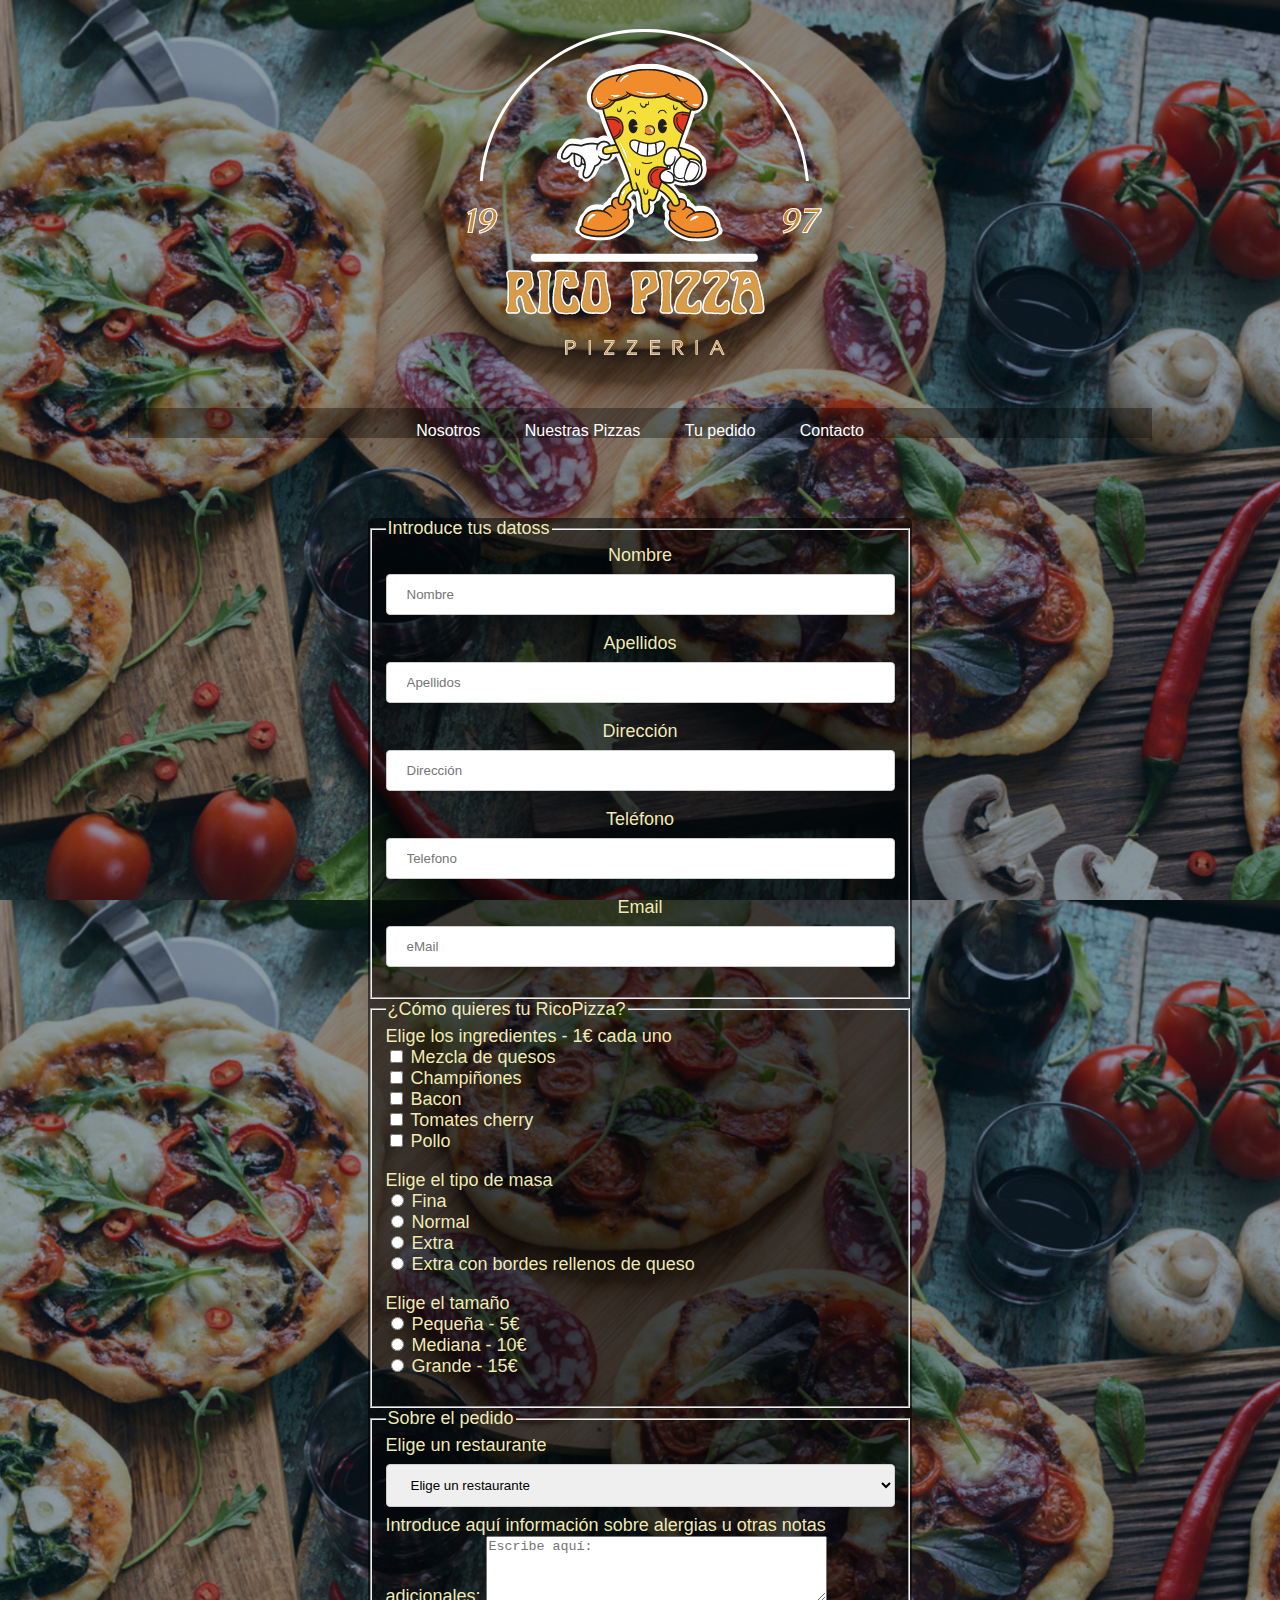
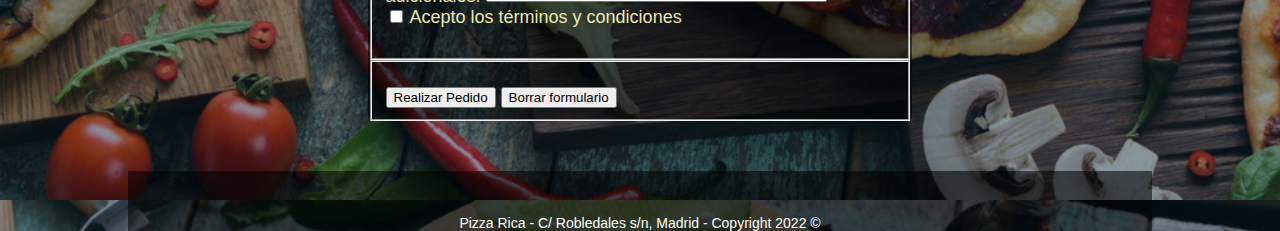
==== Requerimiento 2/index.html @ c253ba99 "cambios cs" ====
<!DOCTYPE html>
<html lang="en">

<head>
  <meta charset="UTF-8" />
  <meta name="viewport" content="width=device-width, initial-cale=1.0" />
  <meta http-equiv="X-UA-Compatible" content="IE=edge">
  <link rel="icon" type="image/png" sizes="32x32" href="images/favicon-32x32.png" />
  <title>Tu Pizza</title>
  <link rel="stylesheet" href="./css/style.css" />
  <!-- Enlazamos el archivo .js donde se encontrarán las funciones de validación de la actividad-->
  <script src="./js/validacion.js" defer></script></script>
</head>

<body>
  <!-- Creamos el contendor principal que contendrá todo nuestros elementos html-->
  <div class="container">
    <header>
      <img src="./images/logo.png" alt="logo" /> <!-- Cremos un header e incluimos el logo-->
    </header>
    <!-- Creamos un menu de navegación sin funcionalidad-->
    <nav> 
      <a href="#">Nosotros</a>
      <a href="#">Nuestras Pizzas</a>
      <a href="#">Tu pedido</a>
      <a href="#">Contacto</a>
    </nav>
    <!-- Creamos un main-->
    <main> 

      <!--Creamos el formulario y asignamos una ID para acceder más facilmente-->
      <form id="formulario" class="formulario" action="#" method="post"> 
       
        <!-- Creamos un primer bloque para los datos personales-->
        <fieldset id="contacto"> 
          <legend id="datos">Introduce tus datoss</legend> 

          <div class="datos_personales">
            <div class="fieldset-column">

              <!-- Creamos un input para el Nombre, le dadmeos un id  para acceder, y un placeholder-->
              <div class="inline-column">
                <label id="labelCon1" for="ConText1">Nombre </label>
                <input type="Text" id="ConText1" name="nombre" placeholder="Nombre" required>
                <p class="mensaje-error nombre-error"></p>
              </div>

              <div class="inline-column">
                <label id="labelCon2" for="ConText2">Apellidos </label>
                <input type="Text" id="ConText2" name="apellidos" placeholder="Apellidos" required>
                <p class="mensaje-error apellidos-error"></p>
              </div>

              <div class="inline-column">
                <label id="labelCon3" for="ConText3">Dirección </label>
                <input type="Text" id="ConText3" name="direccion" placeholder="Dirección" maxlength="100" required>
                <p class="mensaje-error direccion-error"></p>
              </div>

              <div class="inline-column">
                <label id="labelCon4" for="ConText4">Teléfono </label>
                <input type="tel" id="ConText4" name="telefono" placeholder="Telefono" required>
                <p class="mensaje-error"></p>
              </div>

              <div class="inline-column">
                <label id="labelCon5" for="ConText5"> Email </label>
                <input type="email" id="ConText5" name="email" placeholder="eMail" required>
                <p class="mensaje-error email-error"></p>
              </div>

            </div>
        </fieldset>

        <!-- Creamos un segundo bloque para contener las opciones donde estarán los Radio Buttons y el Checkbox-->
        <fieldset id="opciones-pizza">
          <legend>¿Cómo quieres tu RicoPizza?</legend>

          <!-- Creamos un div para contener el CheckBox de los ingredientes-->
          <div id="ingredientes" class="fieldset-row">
            <div class="fieldset-column"><label>Elige los ingredientes - 1€ cada uno</label>
              <div class="inline-column">
                <input type="checkbox" id="ing-queso" name="queso" value="true">
                <label for="ing-queso">Mezcla de quesos</label>
              </div>
              <div class="inline-column">
                <input type="checkbox" id="ing-champiniones" name="champiniones" value="true">
                <label for="ing-champiniones">Champiñones</label>
              </div>
              <div class="inline-column">
                <input type="checkbox" id="ing-bacon" name="bacon" value="true">
                <label for="ing-bacon">Bacon</label>
              </div>
              <div class="inline-column"><input type="checkbox" id="ing-cherry" name="cherry" value="true">
                <label for="ing-cherry">Tomates cherry</label>
              </div>
              <div class="inline-column"><input type="checkbox" id="ing-pollo" name="pollo" value="true">
                <label for="ing-pollo">Pollo</label>
              </div>
              <p class="mensaje-error"></p>
            </div>

          </div>

          <!-- Creamos un div para contener los Radio Buttons del tipo de masa y tamaño-->
          <div id="masa" class="fieldset-row">
            <div class="fieldset-column">
  
              <label>Elige el tipo de masa</label>
              <div class="inline-column">
                <input type="radio" name="masa" id="radiobutton1" value="fina" required>
                <label id="labelrb1" for="radiobutton1">Fina</label>
              </div>
              <div class="inline-column">
                <input type="radio" name="masa" id="radiobutton2" value="normal">
                <label id="labelrb2" for="radiobutton2">Normal</label>
              </div>
              <div class="inline-column">
                <input type="radio" name="masa" id="radiobutton3" value="extra">
                <label id="labelrb3" for="radiobutton3">Extra</label>
              </div>
              <div class="inline-column">
                <input type="radio" name="masa" id="radiobutton4" value="extraqueso">
                <label id="labelrb4" for="radiobutton4">Extra con bordes rellenos de queso</label>
              </div>
              <p class="mensaje-error error-masa"></p>
            </div>

           <!-- A cada botón, le asignamos el mismo "name" y en los valores colocamos el valor que pasaremos luego por la función-->
            <div class="fieldset-column">
              <label>Elige el tamaño</label>
              <div class="inline-column">
                <input type="radio" name="tamanio" id="radiobutton5" value="pequeña" required>
                <label id="labelrb5" for="radiobutton5">Pequeña - 5€</label>
              </div>
              <div class="inline-column">
                <input type="radio" name="tamanio" id="radiobutton6" value="mediana">
                <label id="labelrb6" for="radiobutton6">Mediana - 10€</label>
              </div>
              <div class="inline-column">
                <input type="radio" name="tamanio" id="radiobutton7" value="familiar">
                <label id="labelrb7" for="radiobutton7">Grande - 15€</label>
              </div>
              <p class="mensaje-error error-tamanio"></p>
            </div>
          </div>
        </fieldset>
  
        <fieldset id="pedido">
          <legend>Sobre el pedido</legend>
          <div class="fieldset-row">
            <div class="fieldset-column">
              <label for="restaurante">Elige un restaurante</label>
              <select name="restaurante" id="restaurante" required>
                <option value="">Elige un restaurante</option>
                <option value="res1">Alcorcón</option>
                <option value="res2">Legazpi</option>
                <option value="res3">Cantoblanco</option>
                <option value="res4">Moncloa</option>
              </select>
              <label for="textArea">Introduce aquí información sobre alergias u otras notas adicionales:</label>
              <textarea id="textArea" cols="40" rows="4" placeholder="Escribe aquí:"></textarea>
            </div>
          </div>
          <div class="fieldset-row">
            <div class="fieldset-column inline-column">
              <input type="checkbox" name="terminos" id="terminos" value="true" required>
              <label for="terminos">Acepto los términos y condiciones</label>
            </div>
            <div class="fieldset-column">
              <p class="mensaje-error terminos__error"></p>
            </div>
          </div>
        </fieldset>

        <fieldset id="acciones">
          <!-- Creamos el parrafo que mostrará el precio de la pizza según lo que seleccionemos -->
          <p id="info-precio" class="btn"></p>
          <!-- Creamos el boón submit con el que se iniciará el proceso de validación del script-->
          <button type="submit" name="submit" id="submit" class="cta">Realizar Pedido</button>
          <!--Creamos un botón para borrar los datos introducidos-->
          <button type="reset" name="reset" id="reset">Borrar formulario</button>
        </fieldset>
      
      </form>
    </main>

    <footer>
      <p class="footer_text">
        Pizza Rica -  C/ Robledales s/n, Madrid -
        Copyright 2022 ©
      </p>
    </footer>

  </div>
</body>

</html>
---- Requerimiento 2/css/style.css ----
html{
    height: 100%;
}
* {
    box-sizing: border-box;
}

body{
    font-family: "Gill Sans", "Gill Sans MT", Calibri, "Trebuchet MS", sans-serif;

    background-color:#2F3035;
    background-image: url("../images/background.png");
    background-size: cover;
    background-repeat: repeat;
    background-position: center;
}

.container{
    width: 1024px;
    margin-left:auto ;
    margin-right:auto ;
}
header{
    /*background-color: blue;*/
    height: 400px;
    /*width: 1024px;*/
    text-align: center; 
}
nav{
    background-color: rgba(0, 0, 0, 0.350);
    height: 30px;
    text-align: center;
    padding-top: 14px;   
}
main{
    text-align: center;
    padding-top:80px ;
    padding-left: 240px ;
    padding-right: 240px;
}
footer{
    background-color: rgba(0, 0, 0, 0.550);
    height: 50px;
    /*width: 1024px;*/
    margin-top: 50px;
    padding-top:30px ;
    padding-bottom: 30px;
    padding-left: 240px ;
    padding-right: 240px;
    text-align: center;
}
.footer_text{
    color: white;
    font-size: 14px;  
}
h1{
    font-size: 84px;
    color: white;
    font-family: Arial, Helvetica, sans-serif;   
}
p.nav{
    font-size: 18px;
    color: white;
    font-family: Arial, Helvetica, sans-serif;
}
a{
    color: white;
    /*text-decoration: none;*/
    font-family: Arial, Helvetica, sans-serif;
}
nav a{
    text-decoration: none;
    font-size: 16px;
    padding-left: 20px;
    padding-right: 20px;
}
form{
    font-size: 18px;
    color: rgba(255, 248, 190, 0.945);
    font-family: Arial, Helvetica, sans-serif;
    background-color:  rgba(0, 0, 0, 0.550);
    border-radius: 5px;
    border-color: rgba(255, 248, 190, 0.945);
    text-align: left;
}



ul{
    text-align: justify;
    
}

div.datos_personales{
    text-align: center;
    
}
   input[type=text],[type=email],[type=tel], select {
    width: 100%;
    padding: 12px 20px;
    margin: 8px 0;
    display:block;
    border: 1px solid #ccc;
    border-radius: 4px;
    box-sizing: border-box;
  }

 
  input[type=submit] {
    font-size:18px;
    font-family: Arial, Helvetica, sans-serif;
    border:0px;
    border-radius: 3px;
    width:100px;
    width: 100%;
    background-color: #2524249f;
    color: white;
    padding: 14px 20px;
    margin: 8px 0;
    border: none;
    border-radius: 4px;
    cursor: pointer;
  }
 
  input[type=submit] {
    font-size:18px;
    font-family: Arial, Helvetica, sans-serif;
    border:0px;
    border-radius: 3px;
    width:100px;
    width: 100%;
    background-color: #2524249f;
    color: white;
    padding: 14px 20px;
    margin: 8px 0;
    border: none;
    border-radius: 4px;
    cursor: pointer;
  }
  input[type=reset] {
    font-size:18px;
    font-family: Arial, Helvetica, sans-serif;
    border:0px;
    border-radius: 3px;
    width:100px; 
    width: 100%;
    background-color: #2524249f;
    color: white;
    padding: 14px 20px;
    margin: 8px 0;
    border: none;
    border-radius: 4px;
    cursor: pointer;
  }
  input[type=submit]:hover {
    background-color: #424242be;
  }
  input[type=reset]:hover {
    background-color: #424242be;
  }
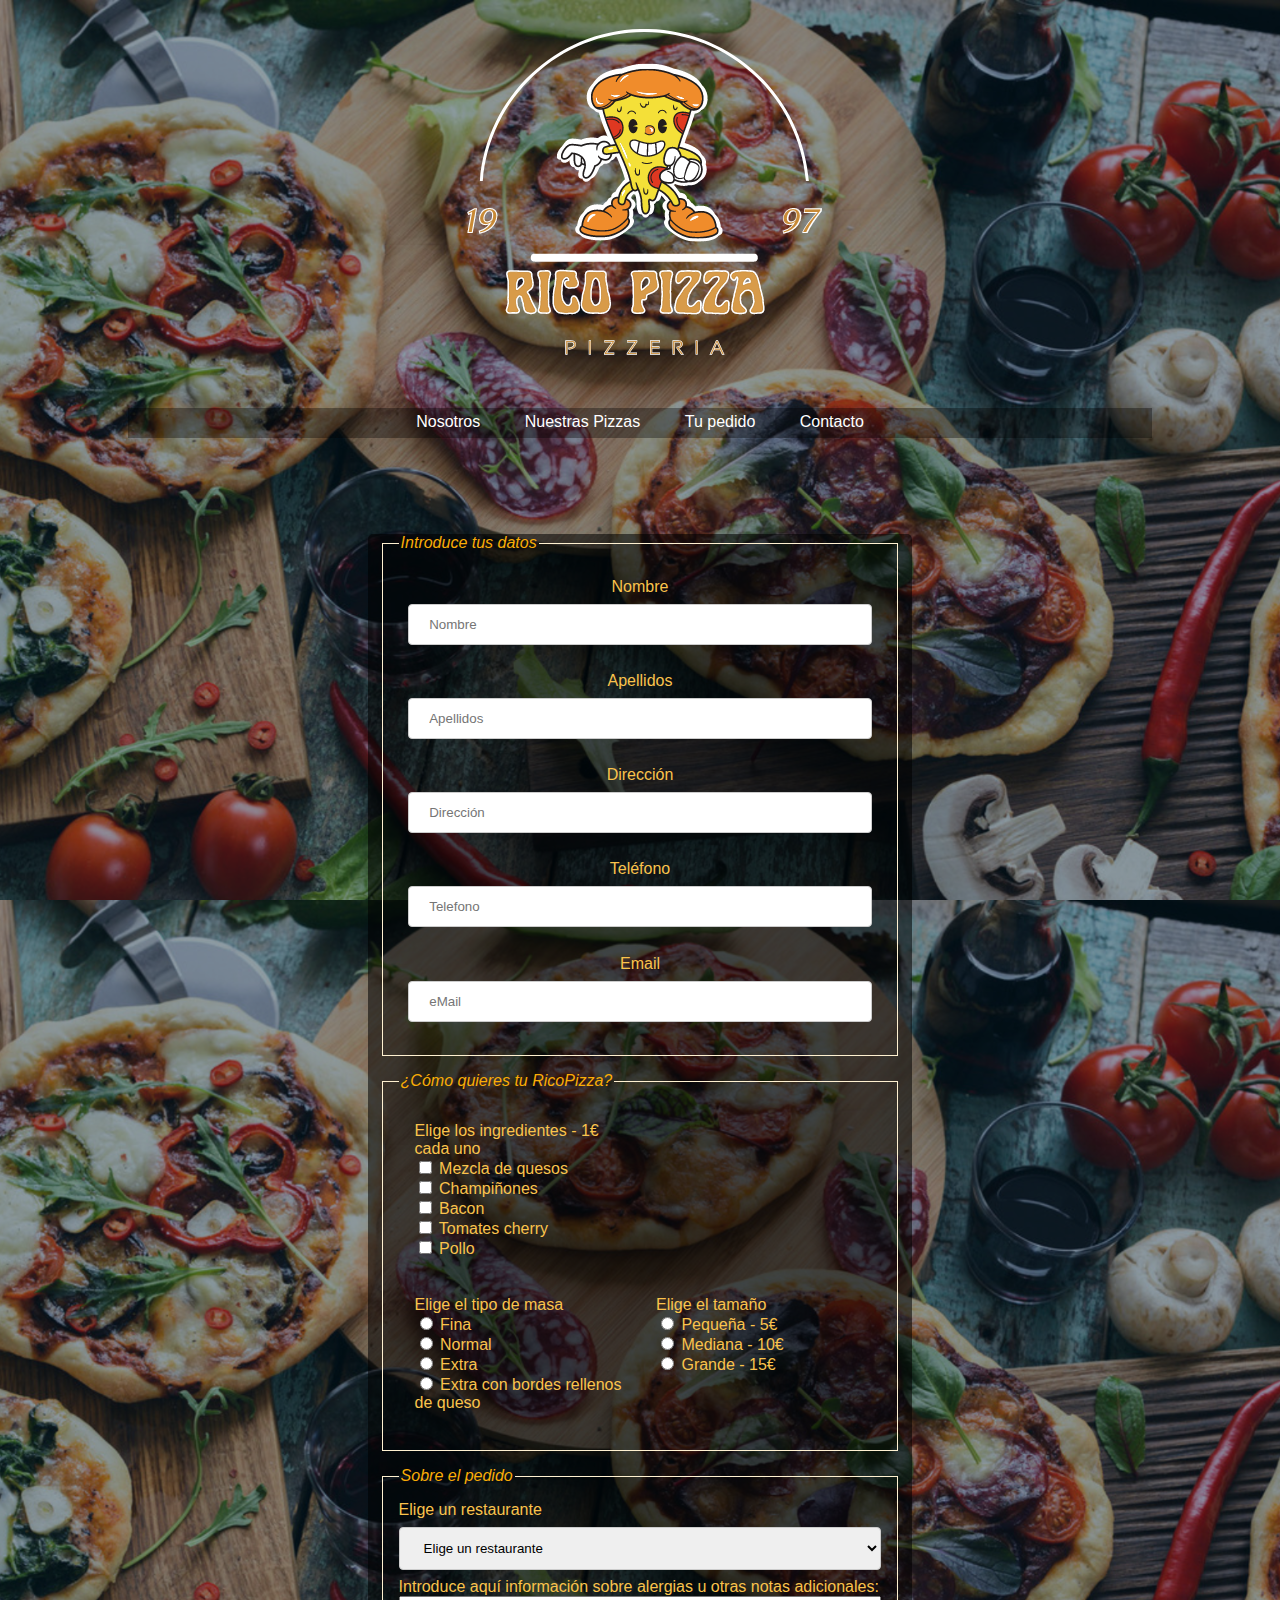
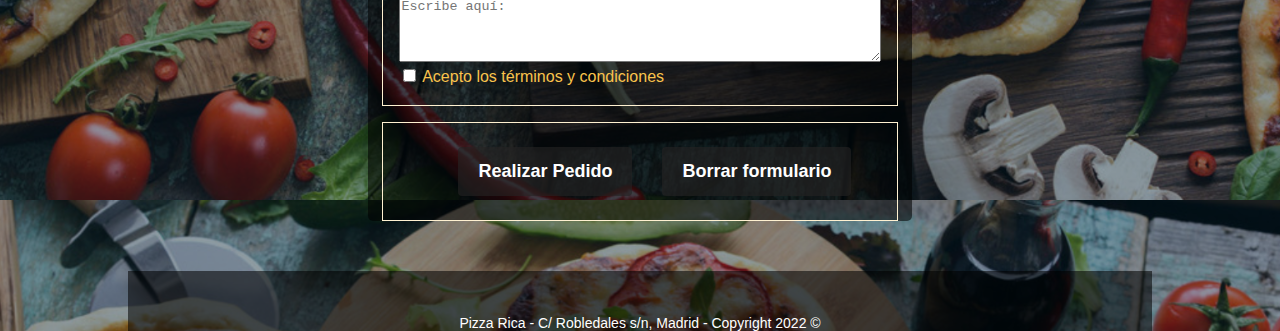
==== commit e2423c62: "Pruebas script Req 2" ====
--- a/Requerimiento 2/index.html
+++ b/Requerimiento 2/index.html
@@ -33,27 +33,27 @@
        
         <!-- Creamos un primer bloque para los datos personales-->
         <fieldset id="contacto"> 
-          <legend id="datos">Introduce tus datoss</legend> 
+          <legend id="datos">Introduce tus datos</legend> 
 
           <div class="datos_personales">
-            <div class="fieldset-column">
+           
 
               <!-- Creamos un input para el Nombre, le dadmeos un id  para acceder, y un placeholder-->
               <div class="inline-column">
                 <label id="labelCon1" for="ConText1">Nombre </label>
-                <input type="Text" id="ConText1" name="nombre" placeholder="Nombre" required>
+                <input type="text" id="ConText1" name="nombre" placeholder="Nombre" required>
                 <p class="mensaje-error nombre-error"></p>
               </div>
 
               <div class="inline-column">
                 <label id="labelCon2" for="ConText2">Apellidos </label>
-                <input type="Text" id="ConText2" name="apellidos" placeholder="Apellidos" required>
+                <input type="text" id="ConText2" name="apellidos" placeholder="Apellidos" required>
                 <p class="mensaje-error apellidos-error"></p>
               </div>
 
               <div class="inline-column">
                 <label id="labelCon3" for="ConText3">Dirección </label>
-                <input type="Text" id="ConText3" name="direccion" placeholder="Dirección" maxlength="100" required>
+                <input type="text" id="ConText3" name="direccion" placeholder="Dirección" maxlength="100" required>
                 <p class="mensaje-error direccion-error"></p>
               </div>
 
@@ -68,8 +68,9 @@
                 <input type="email" id="ConText5" name="email" placeholder="eMail" required>
                 <p class="mensaje-error email-error"></p>
               </div>
-
-            </div>
+            
+            
+          </div>
         </fieldset>
 
         <!-- Creamos un segundo bloque para contener las opciones donde estarán los Radio Buttons y el Checkbox-->
@@ -103,7 +104,7 @@
           </div>
 
           <!-- Creamos un div para contener los Radio Buttons del tipo de masa y tamaño-->
-          <div id="masa" class="fieldset-row">
+          <div id="masatamanio" class="fieldset-row">
             <div class="fieldset-column">
   
               <label>Elige el tipo de masa</label>
@@ -148,8 +149,10 @@
   
         <fieldset id="pedido">
           <legend>Sobre el pedido</legend>
-          <div class="fieldset-row">
-            <div class="fieldset-column">
+          <div id="pedido"></div>
+
+          
+          <div class="inline-column">
               <label for="restaurante">Elige un restaurante</label>
               <select name="restaurante" id="restaurante" required>
                 <option value="">Elige un restaurante</option>
@@ -158,28 +161,40 @@
                 <option value="res3">Cantoblanco</option>
                 <option value="res4">Moncloa</option>
               </select>
-              <label for="textArea">Introduce aquí información sobre alergias u otras notas adicionales:</label>
-              <textarea id="textArea" cols="40" rows="4" placeholder="Escribe aquí:"></textarea>
-            </div>
-          </div>
-          <div class="fieldset-row">
-            <div class="fieldset-column inline-column">
+          </div>
+
+          <div class="inline-column">
+            <label for="textArea">Introduce aquí información sobre alergias u otras notas adicionales:</label>
+            <textarea id="textArea" cols="40" rows="4" placeholder="Escribe aquí:"></textarea>
+          </div>
+
+          <div class="inline-column">
               <input type="checkbox" name="terminos" id="terminos" value="true" required>
               <label for="terminos">Acepto los términos y condiciones</label>
-            </div>
-            <div class="fieldset-column">
+          </div>  
+
+          <div class="inline-column">
               <p class="mensaje-error terminos__error"></p>
-            </div>
-          </div>
+          </div>
+
         </fieldset>
 
         <fieldset id="acciones">
+          <div class="fieldset-row">
+
           <!-- Creamos el parrafo que mostrará el precio de la pizza según lo que seleccionemos -->
           <p id="info-precio" class="btn"></p>
+          </div>
+
           <!-- Creamos el boón submit con el que se iniciará el proceso de validación del script-->
+          <div class="fieldset-row">
           <button type="submit" name="submit" id="submit" class="cta">Realizar Pedido</button>
+          </div>
+
+          <div class="fieldset-row">
           <!--Creamos un botón para borrar los datos introducidos-->
-          <button type="reset" name="reset" id="reset">Borrar formulario</button>
+          <button type="reset" name="reset" id="reset" class="res">Borrar formulario</button>
+          </div>
         </fieldset>
       
       </form>
--- a/Requerimiento 2/css/style.css
+++ b/Requerimiento 2/css/style.css
@@ -6,7 +6,7 @@
 }
 
 body{
-    font-family: "Gill Sans", "Gill Sans MT", Calibri, "Trebuchet MS", sans-serif;
+    font-family: "Helvetica","Gill Sans", "Gill Sans MT", Calibri, "Trebuchet MS", sans-serif;
 
     background-color:#2F3035;
     background-image: url("../images/background.png");
@@ -30,8 +30,9 @@
     background-color: rgba(0, 0, 0, 0.350);
     height: 30px;
     text-align: center;
-    padding-top: 14px;   
-}
+    padding: 5px;   
+}
+
 main{
     text-align: center;
     padding-top:80px ;
@@ -53,20 +54,20 @@
     color: white;
     font-size: 14px;  
 }
+
 h1{
     font-size: 84px;
-    color: white;
-    font-family: Arial, Helvetica, sans-serif;   
-}
+    color: white;   
+}
+
 p.nav{
     font-size: 18px;
     color: white;
-    font-family: Arial, Helvetica, sans-serif;
-}
+}
+
 a{
     color: white;
     /*text-decoration: none;*/
-    font-family: Arial, Helvetica, sans-serif;
 }
 nav a{
     text-decoration: none;
@@ -74,44 +75,103 @@
     padding-left: 20px;
     padding-right: 20px;
 }
+
 form{
-    font-size: 18px;
-    color: rgba(255, 248, 190, 0.945);
+    font-size:  1rem;
+    color: #fac34c;
     font-family: Arial, Helvetica, sans-serif;
-    background-color:  rgba(0, 0, 0, 0.550);
+    background-color:  #0000008c;
     border-radius: 5px;
-    border-color: rgba(255, 248, 190, 0.945);
+    border-color: #fac34c;
     text-align: left;
 }
-
 
 
 ul{
     text-align: justify;
     
 }
-
-div.datos_personales{
-    text-align: center;
-    
-}
-   input[type=text],[type=email],[type=tel], select {
+fieldset {
+    width: 95%;
+    margin: 1rem auto;
+    border: none;
+    border-bottom: 1px solid #fff1d1;
+    padding: 1rem;
+    border: 1px solid #fff1d1;
+  }
+
+
+  
+  .form__titulo {
+    color: #faad06;
+    font-size: 1.2rem;
+  }
+  
+  fieldset legend {
+    color: #faad06;
+    font-style: italic;
+  }
+  
+  .fieldset-row {
+    display: flex;
+    flex-wrap: wrap;
+  }
+  
+  .fieldset-column {
+    display: flex;
+    flex-direction: column;
+    width: 50%;
+    padding: 1rem;
+  }
+  
+  .inline-column {
+    flex-direction: row;
+    align-items: flex-start;
+  }
+  
+
+.datos_personales{
+    text-align: center;
+}
+
+    input[type="radio"],
+    input[type="checkbox"],
+    select,
+    input + label {
+      cursor: pointer;
+    }
+
+textarea{
+    width: 100%;
+}
+    label[for="textArea"] {
+      margin-top: 2rem;
+    }
+
+
+   input[type=text],
+   [type=email],
+   [type=tel], select {
     width: 100%;
     padding: 12px 20px;
     margin: 8px 0;
     display:block;
-    border: 1px solid #ccc;
+    border: 1px solid #cccccc;
     border-radius: 4px;
     box-sizing: border-box;
   }
 
  
-  input[type=submit] {
+
+  #acciones {
+    display: flex;
+    justify-content: space-evenly;
+  }
+  
+  button {
     font-size:18px;
     font-family: Arial, Helvetica, sans-serif;
-    border:0px;
-    border-radius: 3px;
-    width:100px;
+    font-weight: bold;
     width: 100%;
     background-color: #2524249f;
     color: white;
@@ -121,40 +181,76 @@
     border-radius: 4px;
     cursor: pointer;
   }
+  
+
+  .cta,.res, .btn {
+    background: #2524249f;
+    color: white;
+    border-color: white;
+  }
+  
+  .btn:active,
+  .btm.hoover,
+  .cta:active,
+  .res:active,
+  .cta:hover,
+  .res:hover {
+    font-weight: bold;
+    background-color: #ffb514;
+    color: #2524249f;
+    border-color: #2524249f;
+  }
+
+
+  #contacto .inline-column {
+    padding: 2%;
+  }
+  
+  #info-precio {
+    color: #2524249f;
+    border: 1px #2524249f;
+    padding: 1rem 1.5rem;
+    margin: 0;
+    display: none;
+  }
+  
+  #info-precio.visible {
+    display: unset;
+  }
  
-  input[type=submit] {
-    font-size:18px;
-    font-family: Arial, Helvetica, sans-serif;
-    border:0px;
-    border-radius: 3px;
-    width:100px;
-    width: 100%;
-    background-color: #2524249f;
-    color: white;
-    padding: 14px 20px;
-    margin: 8px 0;
-    border: none;
-    border-radius: 4px;
-    cursor: pointer;
-  }
-  input[type=reset] {
-    font-size:18px;
-    font-family: Arial, Helvetica, sans-serif;
-    border:0px;
-    border-radius: 3px;
-    width:100px; 
-    width: 100%;
-    background-color: #2524249f;
-    color: white;
-    padding: 14px 20px;
-    margin: 8px 0;
-    border: none;
-    border-radius: 4px;
-    cursor: pointer;
-  }
-  input[type=submit]:hover {
-    background-color: #424242be;
-  }
-  input[type=reset]:hover {
-    background-color: #424242be;
-  }+  
+  .mensaje-error {
+    font-family: "Courier New", Courier, monospace;
+    /* font-family: 'Times New Roman', Times, serif; */
+    font-size: 0.8rem;
+    line-height: 0.8rem;
+    margin: 3px;
+  }
+  
+  .invalido {
+    background: #f8aaaa;
+    border: 1px solid #d60303;
+    outline: 1px solid #d60303;
+  }
+  
+  input.invalido {
+    -webkit-appearance: none;
+    -moz-appearance: none;
+    appearance: none;
+    outline: 1px solid #d60303;
+    border: 1px solid #d60303;
+    border-radius: 2px;
+    background-color: #f8aaaa;
+  }
+  
+  input[type="checkbox"].invalido {
+    width: 0.7rem;
+    height: 0.7rem;
+  }
+  
+  input[type="radio"].invalido {
+    width: 10px;
+    height: 10px;
+    border-radius: 20px;
+  }
+  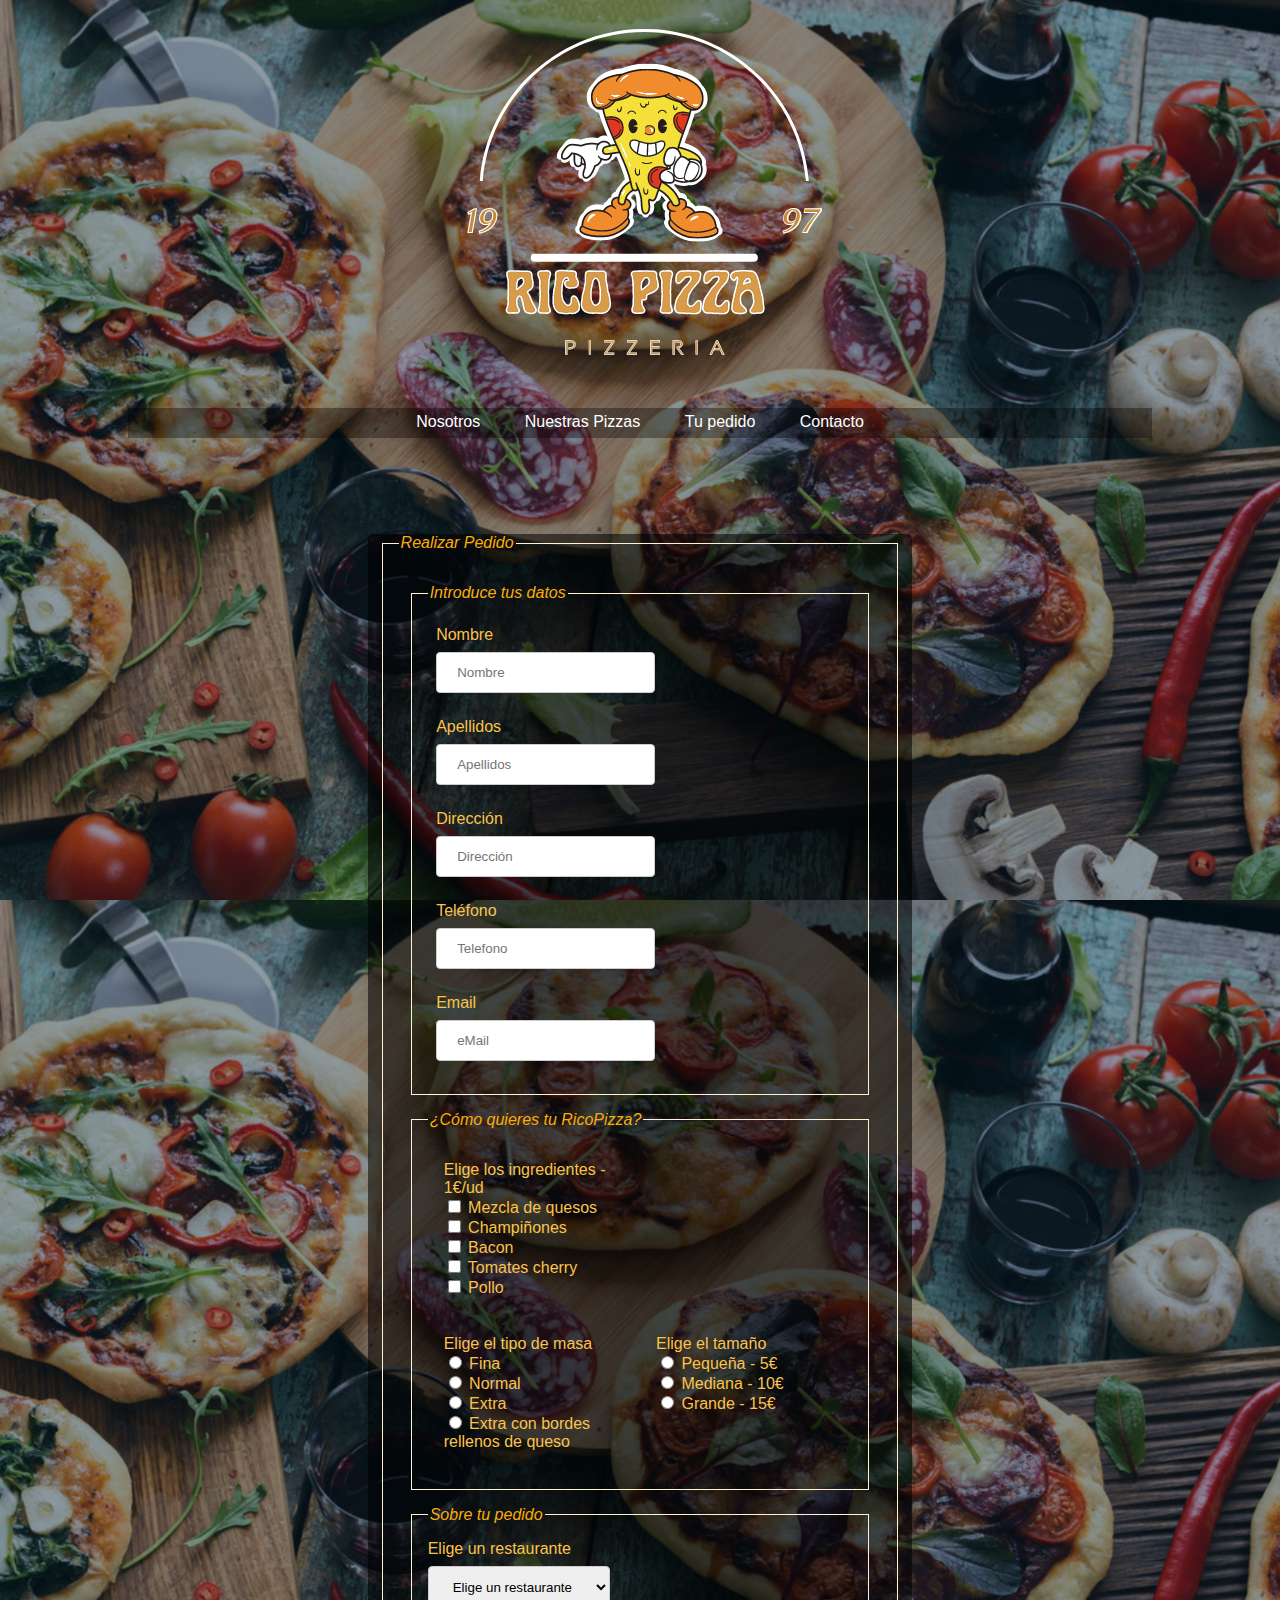
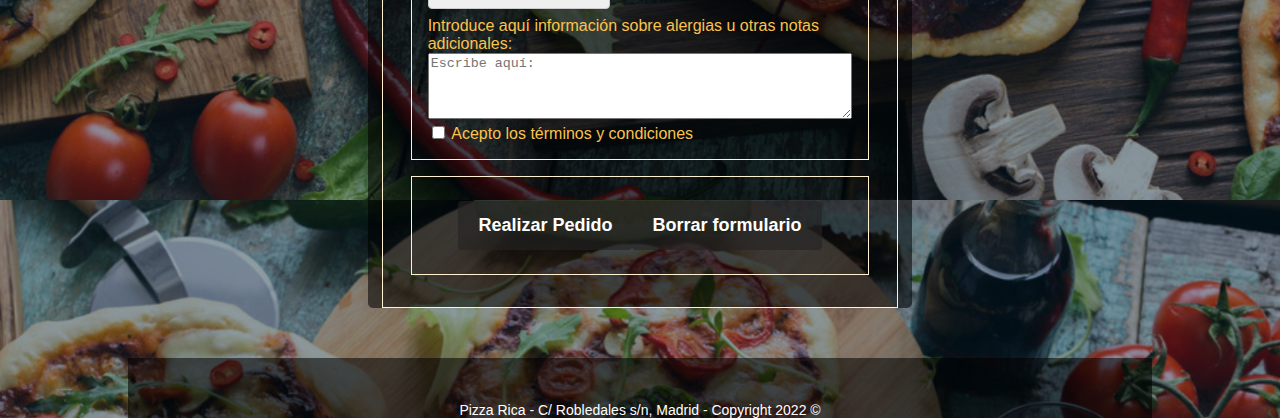
==== commit a9cea789: "Script validación texto" ====
--- a/Requerimiento 2/index.html
+++ b/Requerimiento 2/index.html
@@ -9,12 +9,11 @@
   <title>Tu Pizza</title>
   <link rel="stylesheet" href="./css/style.css" />
   <!-- Enlazamos el archivo .js donde se encontrarán las funciones de validación de la actividad-->
-  <script src="./js/validacion.js" defer></script></script>
+  <script src="./js/script.js" defer></script>
 </head>
 
 <body>
   <!-- Creamos el contendor principal que contendrá todo nuestros elementos html-->
-  <div class="container">
     <header>
       <img src="./images/logo.png" alt="logo" /> <!-- Cremos un header e incluimos el logo-->
     </header>
@@ -29,48 +28,44 @@
     <main> 
 
       <!--Creamos el formulario y asignamos una ID para acceder más facilmente-->
-      <form id="formulario" class="formulario" action="#" method="post"> 
-       
+      <form  action="#" method="post"> 
+       <fieldset>
+        <legend class="form__titulo">Realizar Pedido</legend>
         <!-- Creamos un primer bloque para los datos personales-->
         <fieldset id="contacto"> 
-          <legend id="datos">Introduce tus datos</legend> 
-
-          <div class="datos_personales">
-           
-
+          <legend>Introduce tus datos</legend> 
+          <div class="fieldset-row">
               <!-- Creamos un input para el Nombre, le dadmeos un id  para acceder, y un placeholder-->
               <div class="inline-column">
-                <label id="labelCon1" for="ConText1">Nombre </label>
-                <input type="text" id="ConText1" name="nombre" placeholder="Nombre" required>
+                <label id="labelCon1" for="nombre">Nombre </label>
+                <input type="Text" id="nombre" name="nombre" placeholder="Nombre" required>
                 <p class="mensaje-error nombre-error"></p>
               </div>
 
               <div class="inline-column">
-                <label id="labelCon2" for="ConText2">Apellidos </label>
-                <input type="text" id="ConText2" name="apellidos" placeholder="Apellidos" required>
+                <label id="labelCon2" for="apellidos">Apellidos </label>
+                <input type="Text" id="apellidos" name="apellidos" placeholder="Apellidos" required>
                 <p class="mensaje-error apellidos-error"></p>
               </div>
 
               <div class="inline-column">
-                <label id="labelCon3" for="ConText3">Dirección </label>
-                <input type="text" id="ConText3" name="direccion" placeholder="Dirección" maxlength="100" required>
+                <label id="labelCon3" for="direccion">Dirección </label>
+                <input type="Text" id="direccion" name="direccion" placeholder="Dirección" maxlength="100" required>
                 <p class="mensaje-error direccion-error"></p>
               </div>
 
               <div class="inline-column">
-                <label id="labelCon4" for="ConText4">Teléfono </label>
-                <input type="tel" id="ConText4" name="telefono" placeholder="Telefono" required>
+                <label id="labelCon4" for="telefono">Teléfono </label>
+                <input type="tel" id="telefono" name="telefono" placeholder="Telefono" required>
                 <p class="mensaje-error"></p>
               </div>
 
               <div class="inline-column">
-                <label id="labelCon5" for="ConText5"> Email </label>
-                <input type="email" id="ConText5" name="email" placeholder="eMail" required>
+                <label id="labelCon5" for="email"> Email </label>
+                <input type="email" id="email" name="email" placeholder="eMail" required>
                 <p class="mensaje-error email-error"></p>
               </div>
-            
-            
-          </div>
+            </div>
         </fieldset>
 
         <!-- Creamos un segundo bloque para contener las opciones donde estarán los Radio Buttons y el Checkbox-->
@@ -78,8 +73,9 @@
           <legend>¿Cómo quieres tu RicoPizza?</legend>
 
           <!-- Creamos un div para contener el CheckBox de los ingredientes-->
-          <div id="ingredientes" class="fieldset-row">
-            <div class="fieldset-column"><label>Elige los ingredientes - 1€ cada uno</label>
+          <div class="fieldset-row">
+            <div class="fieldset-column">
+              <label>Elige los ingredientes - 1€/ud</label>
               <div class="inline-column">
                 <input type="checkbox" id="ing-queso" name="queso" value="true">
                 <label for="ing-queso">Mezcla de quesos</label>
@@ -100,11 +96,10 @@
               </div>
               <p class="mensaje-error"></p>
             </div>
-
           </div>
 
           <!-- Creamos un div para contener los Radio Buttons del tipo de masa y tamaño-->
-          <div id="masatamanio" class="fieldset-row">
+          <div class="fieldset-row">
             <div class="fieldset-column">
   
               <label>Elige el tipo de masa</label>
@@ -127,76 +122,76 @@
               <p class="mensaje-error error-masa"></p>
             </div>
 
-           <!-- A cada botón, le asignamos el mismo "name" y en los valores colocamos el valor que pasaremos luego por la función-->
-            <div class="fieldset-column">
-              <label>Elige el tamaño</label>
-              <div class="inline-column">
-                <input type="radio" name="tamanio" id="radiobutton5" value="pequeña" required>
-                <label id="labelrb5" for="radiobutton5">Pequeña - 5€</label>
-              </div>
-              <div class="inline-column">
-                <input type="radio" name="tamanio" id="radiobutton6" value="mediana">
-                <label id="labelrb6" for="radiobutton6">Mediana - 10€</label>
-              </div>
-              <div class="inline-column">
-                <input type="radio" name="tamanio" id="radiobutton7" value="familiar">
-                <label id="labelrb7" for="radiobutton7">Grande - 15€</label>
-              </div>
-              <p class="mensaje-error error-tamanio"></p>
+            <!-- A cada botón, le asignamos el mismo "name" y en los valores colocamos el valor que pasaremos luego por la función-->
+              <div class="fieldset-column">
+                <label>Elige el tamaño</label>
+                <div class="inline-column">
+                  <input type="radio" name="tamanio" id="radiobutton5" value="pequeña" required>
+                  <label id="labelrb5" for="radiobutton5">Pequeña - 5€</label>
+                </div>
+                <div class="inline-column">
+                  <input type="radio" name="tamanio" id="radiobutton6" value="mediana">
+                  <label id="labelrb6" for="radiobutton6">Mediana - 10€</label>
+                </div>
+                <div class="inline-column">
+                  <input type="radio" name="tamanio" id="radiobutton7" value="familiar">
+                  <label id="labelrb7" for="radiobutton7">Grande - 15€</label>
+                </div>
+                <p class="mensaje-error error-tamanio"></p>
+              </div>
+            </div>
+          </fieldset>
+  
+          <fieldset id="pedido">
+            <legend>Sobre tu pedido</legend>
+            <div class="fieldset-row">
+              <div class="inline-column">
+                  <label for="restaurante">Elige un restaurante</label>
+                  <select name="restaurante" id="restaurante" required>
+                    <option value="">Elige un restaurante</option>
+                    <option value="res1">Alcorcón</option>
+                    <option value="res2">Legazpi</option>
+                    <option value="res3">Cantoblanco</option>
+                    <option value="res4">Moncloa</option>
+                  </select>
+              </div>
+
+              <div class="inline-column">
+                <label for="textArea">Introduce aquí información sobre alergias u otras notas adicionales:</label>
+                <textarea id="textArea" cols="40" rows="4" placeholder="Escribe aquí:"></textarea>
+              </div>
+
+              <div class="inline-column">
+                  <input type="checkbox" name="terminos" id="terminos" value="true" required>
+                  <label for="terminos">Acepto los términos y condiciones</label>
+              </div>  
+
+            <div class="inline-column">
+                <p class="mensaje-error terminos__error"></p>
             </div>
           </div>
+          </fieldset>
+
+          <fieldset id="acciones">
+            <div class="fieldset-row">
+              <div class="inline-column">
+                <!-- Creamos el parrafo que mostrará el precio de la pizza según lo que seleccionemos -->
+                <p id="info-precio" class="btn"></p>
+              </div>
+
+              <!-- Creamos el boón submit con el que se iniciará el proceso de validación del script-->
+                <div class="inline-column">
+                <button type="submit" name="submit" id="submit" class="cta">Realizar Pedido</button>
+              </div>
+
+              <div class="inline-column">
+                <!--Creamos un botón para borrar los datos introducidos-->
+                <button type="reset" name="reset" id="reset" class="res">Borrar formulario</button>
+              </div>
+            </div>
+          </fieldset>
+
         </fieldset>
-  
-        <fieldset id="pedido">
-          <legend>Sobre el pedido</legend>
-          <div id="pedido"></div>
-
-          
-          <div class="inline-column">
-              <label for="restaurante">Elige un restaurante</label>
-              <select name="restaurante" id="restaurante" required>
-                <option value="">Elige un restaurante</option>
-                <option value="res1">Alcorcón</option>
-                <option value="res2">Legazpi</option>
-                <option value="res3">Cantoblanco</option>
-                <option value="res4">Moncloa</option>
-              </select>
-          </div>
-
-          <div class="inline-column">
-            <label for="textArea">Introduce aquí información sobre alergias u otras notas adicionales:</label>
-            <textarea id="textArea" cols="40" rows="4" placeholder="Escribe aquí:"></textarea>
-          </div>
-
-          <div class="inline-column">
-              <input type="checkbox" name="terminos" id="terminos" value="true" required>
-              <label for="terminos">Acepto los términos y condiciones</label>
-          </div>  
-
-          <div class="inline-column">
-              <p class="mensaje-error terminos__error"></p>
-          </div>
-
-        </fieldset>
-
-        <fieldset id="acciones">
-          <div class="fieldset-row">
-
-          <!-- Creamos el parrafo que mostrará el precio de la pizza según lo que seleccionemos -->
-          <p id="info-precio" class="btn"></p>
-          </div>
-
-          <!-- Creamos el boón submit con el que se iniciará el proceso de validación del script-->
-          <div class="fieldset-row">
-          <button type="submit" name="submit" id="submit" class="cta">Realizar Pedido</button>
-          </div>
-
-          <div class="fieldset-row">
-          <!--Creamos un botón para borrar los datos introducidos-->
-          <button type="reset" name="reset" id="reset" class="res">Borrar formulario</button>
-          </div>
-        </fieldset>
-      
       </form>
     </main>
 
@@ -207,7 +202,6 @@
       </p>
     </footer>
 
-  </div>
-</body>
+  </body>
 
 </html>--- a/Requerimiento 2/css/style.css
+++ b/Requerimiento 2/css/style.css
@@ -7,19 +7,17 @@
 
 body{
     font-family: "Helvetica","Gill Sans", "Gill Sans MT", Calibri, "Trebuchet MS", sans-serif;
-
     background-color:#2F3035;
     background-image: url("../images/background.png");
     background-size: cover;
     background-repeat: repeat;
     background-position: center;
-}
-
-.container{
     width: 1024px;
     margin-left:auto ;
     margin-right:auto ;
 }
+
+
 header{
     /*background-color: blue;*/
     height: 400px;
@@ -69,6 +67,7 @@
     color: white;
     /*text-decoration: none;*/
 }
+
 nav a{
     text-decoration: none;
     font-size: 16px;
@@ -100,12 +99,6 @@
     border: 1px solid #fff1d1;
   }
 
-
-  
-  .form__titulo {
-    color: #faad06;
-    font-size: 1.2rem;
-  }
   
   fieldset legend {
     color: #faad06;
@@ -130,28 +123,28 @@
   }
   
 
-.datos_personales{
-    text-align: center;
-}
-
-    input[type="radio"],
-    input[type="checkbox"],
-    select,
-    input + label {
-      cursor: pointer;
-    }
-
-textarea{
+  .datos_personales{
+    text-align: center;
+  }
+
+  input[type="radio"],
+  input[type="checkbox"],
+  select,
+  input + label {
+    cursor: pointer;
+  }
+
+  textarea{
     width: 100%;
-}
-    label[for="textArea"] {
-      margin-top: 2rem;
-    }
-
-
-   input[type=text],
-   [type=email],
-   [type=tel], select {
+  }
+
+  label[for="textArea"] {
+    margin-top: 2rem;
+  }
+
+  input[type=Text],
+  [type=email],
+  [type=tel], select {
     width: 100%;
     padding: 12px 20px;
     margin: 8px 0;
@@ -160,8 +153,6 @@
     border-radius: 4px;
     box-sizing: border-box;
   }
-
- 
 
   #acciones {
     display: flex;
@@ -207,8 +198,8 @@
   }
   
   #info-precio {
-    color: #2524249f;
-    border: 1px #2524249f;
+    color: #ffffff;
+    border: 1px #ffffff;
     padding: 1rem 1.5rem;
     margin: 0;
     display: none;
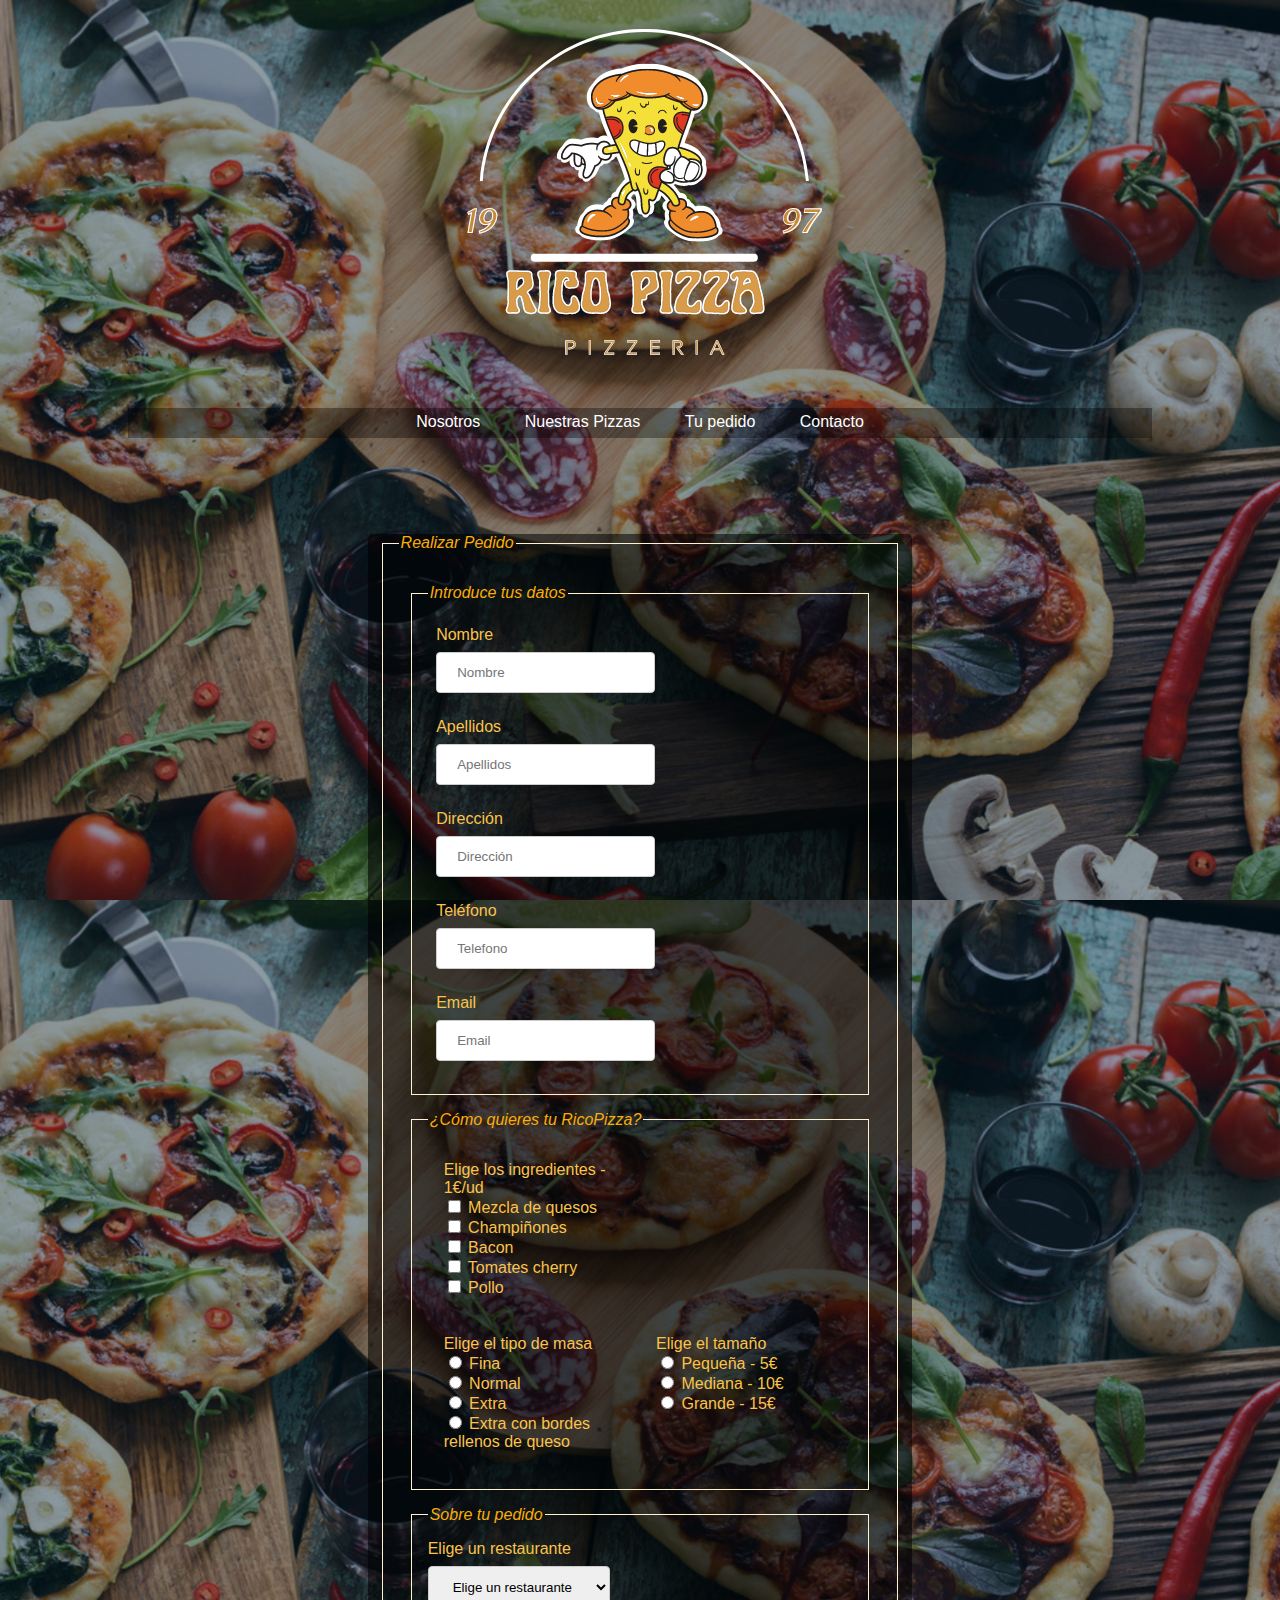
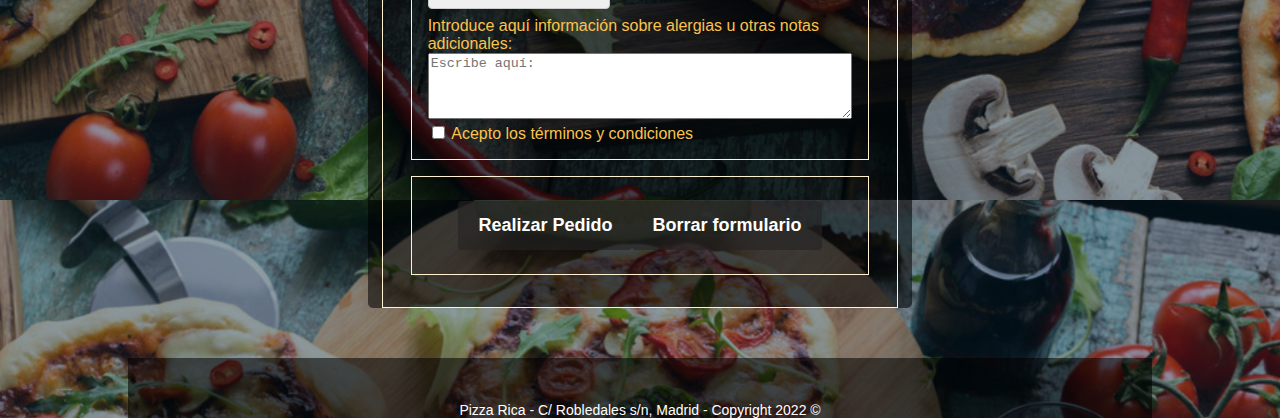
==== commit 9f7232d6: "Ya funcionan todas las validaciones!" ====
--- a/Requerimiento 2/index.html
+++ b/Requerimiento 2/index.html
@@ -57,12 +57,12 @@
               <div class="inline-column">
                 <label id="labelCon4" for="telefono">Teléfono </label>
                 <input type="tel" id="telefono" name="telefono" placeholder="Telefono" required>
-                <p class="mensaje-error"></p>
+                <p class="mensaje-error telefono-error"></p>
               </div>
 
               <div class="inline-column">
                 <label id="labelCon5" for="email"> Email </label>
-                <input type="email" id="email" name="email" placeholder="eMail" required>
+                <input type="email" id="email" name="email" placeholder="Email" required>
                 <p class="mensaje-error email-error"></p>
               </div>
             </div>
--- a/Requerimiento 2/css/style.css
+++ b/Requerimiento 2/css/style.css
@@ -211,6 +211,7 @@
  
   
   .mensaje-error {
+    color: #d60303;
     font-family: "Courier New", Courier, monospace;
     /* font-family: 'Times New Roman', Times, serif; */
     font-size: 0.8rem;
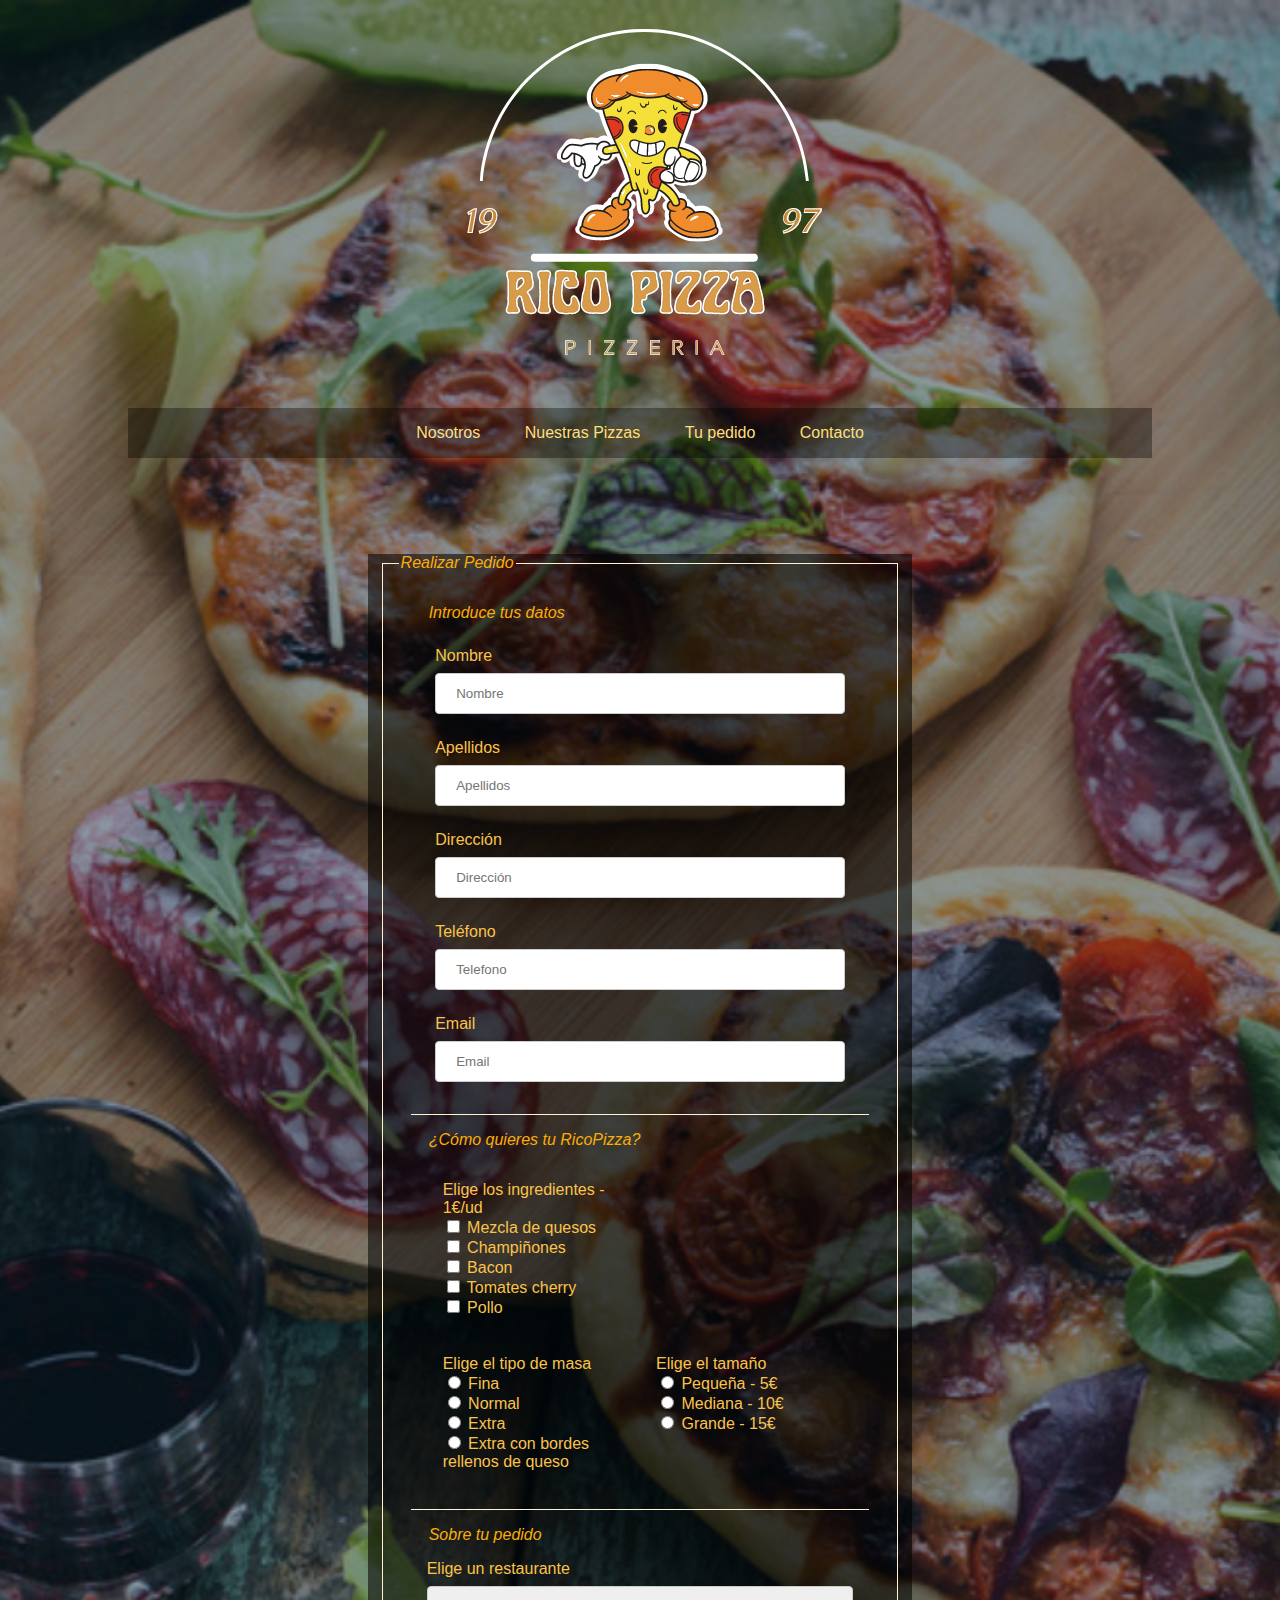
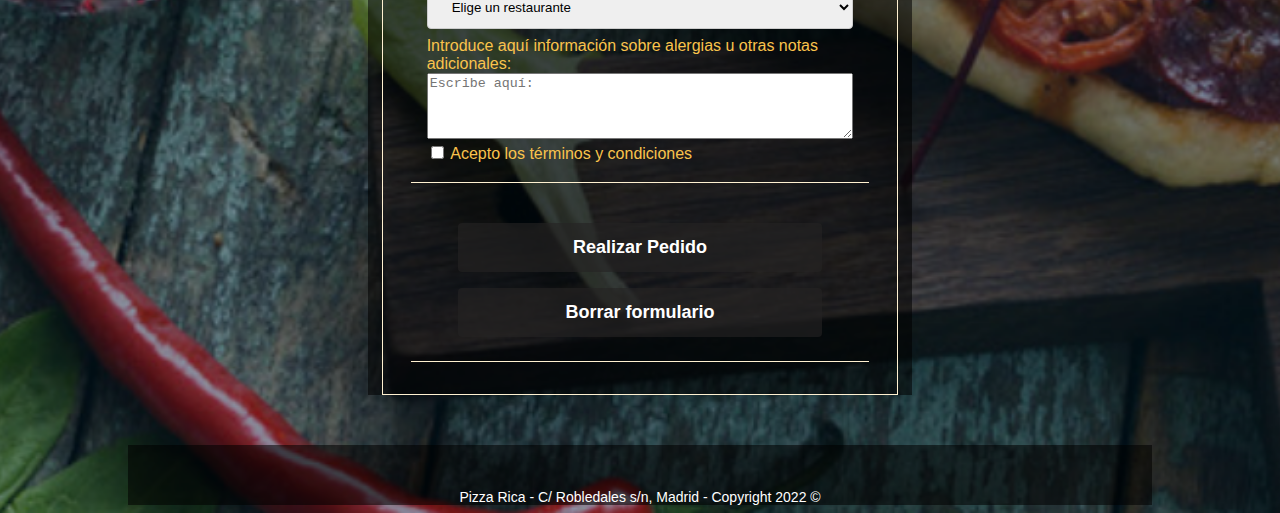
==== commit f22523fc: "Todo funciona req 1" ====
--- a/Requerimiento 2/index.html
+++ b/Requerimiento 2/index.html
@@ -29,7 +29,7 @@
 
       <!--Creamos el formulario y asignamos una ID para acceder más facilmente-->
       <form  action="#" method="post"> 
-       <fieldset>
+       <fieldset id="contenedor">
         <legend class="form__titulo">Realizar Pedido</legend>
         <!-- Creamos un primer bloque para los datos personales-->
         <fieldset id="contacto"> 
@@ -139,6 +139,10 @@
                 </div>
                 <p class="mensaje-error error-tamanio"></p>
               </div>
+            </div>
+            <div class="inline-column">
+              <!-- Creamos el parrafo que mostrará el precio de la pizza según lo que seleccionemos -->
+              <p id="info-precio" class="btn"></p>
             </div>
           </fieldset>
   
@@ -174,11 +178,6 @@
 
           <fieldset id="acciones">
             <div class="fieldset-row">
-              <div class="inline-column">
-                <!-- Creamos el parrafo que mostrará el precio de la pizza según lo que seleccionemos -->
-                <p id="info-precio" class="btn"></p>
-              </div>
-
               <!-- Creamos el boón submit con el que se iniciará el proceso de validación del script-->
                 <div class="inline-column">
                 <button type="submit" name="submit" id="submit" class="cta">Realizar Pedido</button>
--- a/Requerimiento 2/css/style.css
+++ b/Requerimiento 2/css/style.css
@@ -1,16 +1,13 @@
-html{
-    height: 100%;
-}
 * {
     box-sizing: border-box;
 }
 
 body{
-    font-family: "Helvetica","Gill Sans", "Gill Sans MT", Calibri, "Trebuchet MS", sans-serif;
+    font-family: "Helvetica", "Gill Sans", "Gill Sans MT", Calibri, "Trebuchet MS", sans-serif;
     background-color:#2F3035;
     background-image: url("../images/background.png");
     background-size: cover;
-    background-repeat: repeat;
+    background-repeat: no-repeat;
     background-position: center;
     width: 1024px;
     margin-left:auto ;
@@ -19,17 +16,29 @@
 
 
 header{
-    /*background-color: blue;*/
     height: 400px;
-    /*width: 1024px;*/
     text-align: center; 
 }
+
 nav{
     background-color: rgba(0, 0, 0, 0.350);
-    height: 30px;
-    text-align: center;
-    padding: 5px;   
-}
+    text-align: center;
+    padding: 1rem;   
+}
+
+p.nav{
+  font-size: 18px;
+  color: rgb(255, 222, 124);
+}
+
+nav a{
+  text-decoration: none;
+  color: rgb(255, 222, 124);
+  font-size: 16px;
+  padding-left: 20px;
+  padding-right: 20px;
+}
+
 
 main{
     text-align: center;
@@ -58,30 +67,18 @@
     color: white;   
 }
 
-p.nav{
-    font-size: 18px;
-    color: white;
-}
 
 a{
     color: white;
-    /*text-decoration: none;*/
-}
-
-nav a{
-    text-decoration: none;
-    font-size: 16px;
-    padding-left: 20px;
-    padding-right: 20px;
-}
+}
+
+
 
 form{
     font-size:  1rem;
     color: #fac34c;
     font-family: Arial, Helvetica, sans-serif;
     background-color:  #0000008c;
-    border-radius: 5px;
-    border-color: #fac34c;
     text-align: left;
 }
 
@@ -94,9 +91,8 @@
     width: 95%;
     margin: 1rem auto;
     border: none;
+    padding: 1rem;
     border-bottom: 1px solid #fff1d1;
-    padding: 1rem;
-    border: 1px solid #fff1d1;
   }
 
   
@@ -119,10 +115,13 @@
   
   .inline-column {
     flex-direction: row;
+    width: 100%;
     align-items: flex-start;
   }
   
-
+  #contenedor{
+    border: 1px solid #fff1d1;
+  }
   .datos_personales{
     text-align: center;
   }
@@ -198,15 +197,22 @@
   }
   
   #info-precio {
-    color: #ffffff;
-    border: 1px #ffffff;
-    padding: 1rem 1.5rem;
+    font-size:18px;
+    font-family: Arial, Helvetica, sans-serif;
+    font-weight: bold;
+    
+    width: 100%;
+    color: white;
     margin: 0;
-    display: none;
-  }
-  
+    border: none;
+    border-radius: 4px;
+  }
+
   #info-precio.visible {
-    display: unset;
+    text-align: center;
+    background-color: #2524249f;
+    color: white;
+    padding: 14px 20px;
   }
  
   
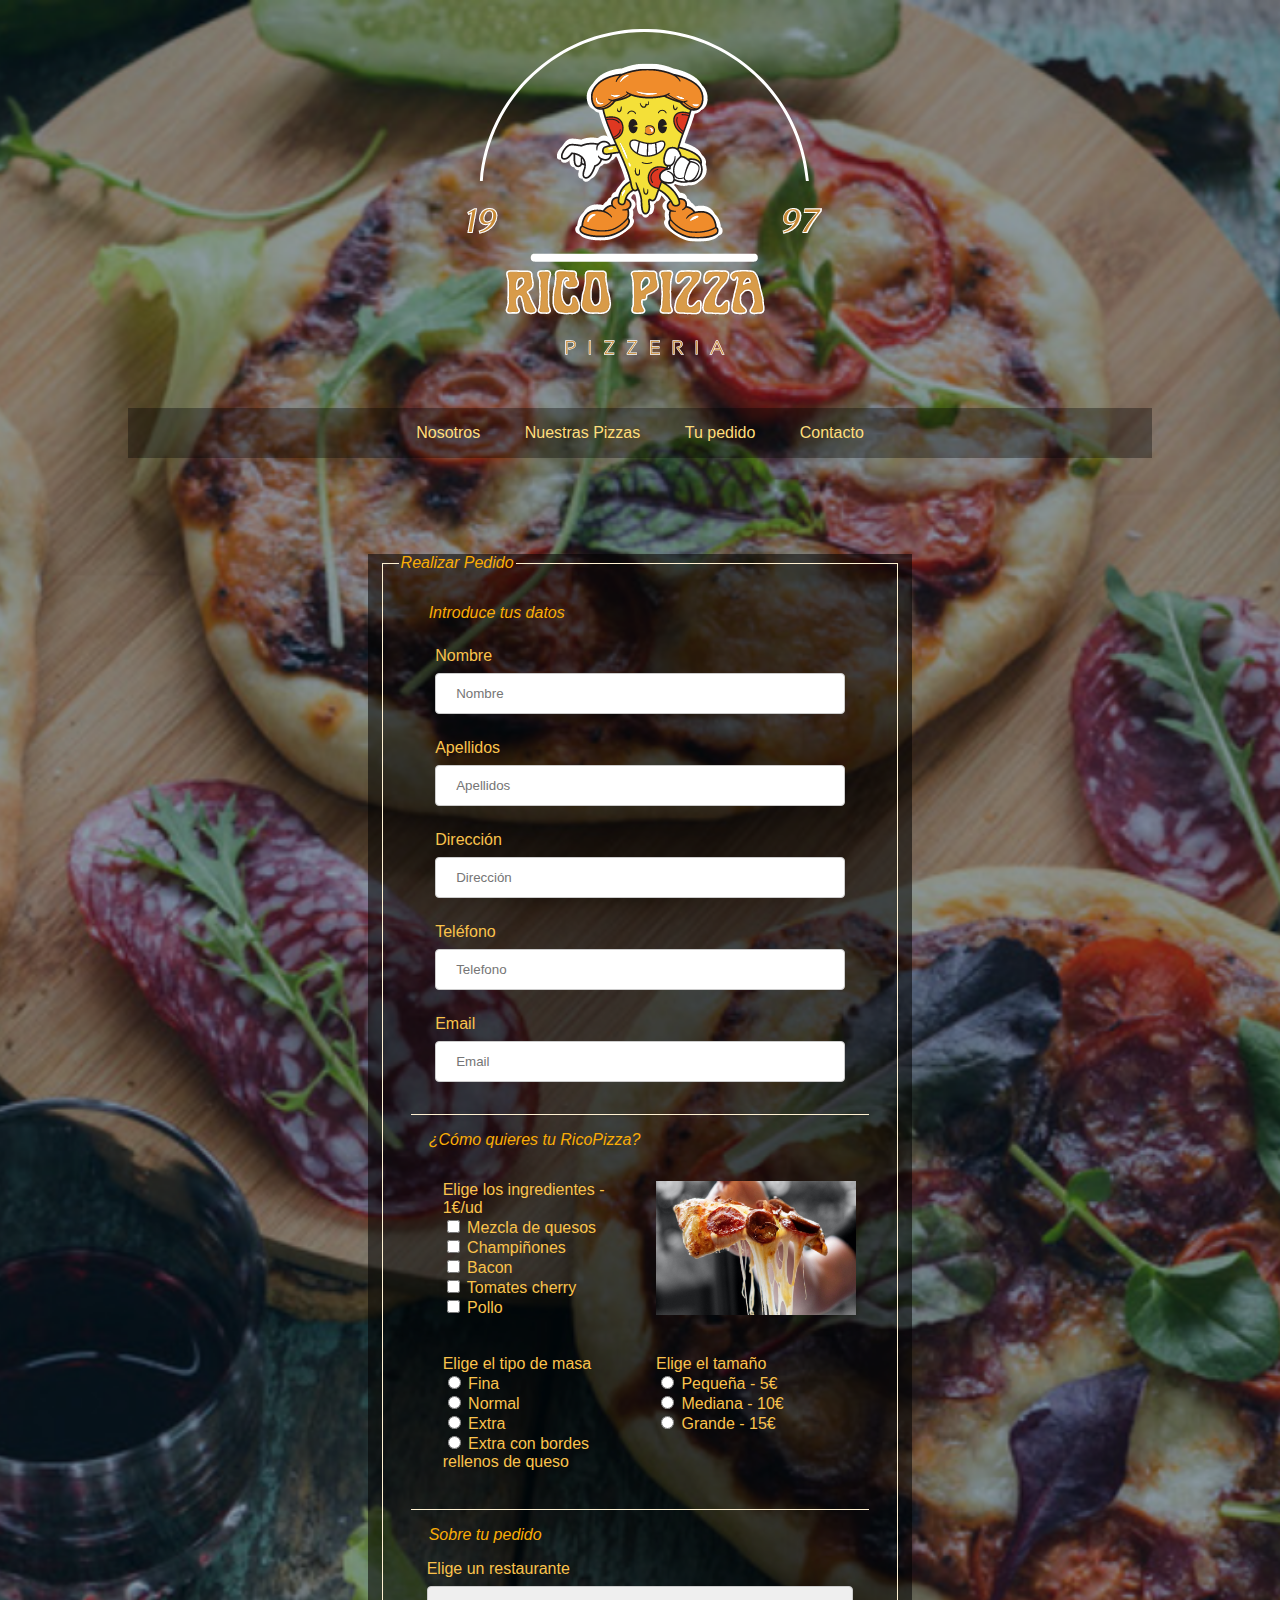
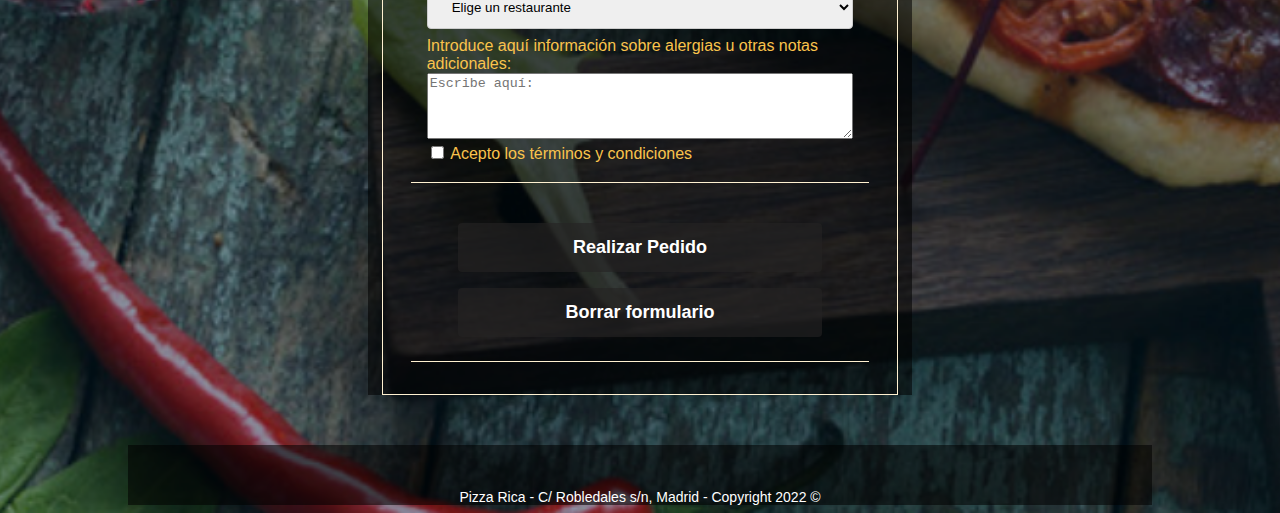
==== commit 2ab77d33: "requisitos mínimos" ====
--- a/Requerimiento 2/index.html
+++ b/Requerimiento 2/index.html
@@ -96,6 +96,9 @@
               </div>
               <p class="mensaje-error"></p>
             </div>
+            <div class="fieldset-column">
+              <img alt="pizza" src="images/pizza2.jpg" width="200">
+           </div>
           </div>
 
           <!-- Creamos un div para contener los Radio Buttons del tipo de masa y tamaño-->
@@ -121,6 +124,7 @@
               </div>
               <p class="mensaje-error error-masa"></p>
             </div>
+        
 
             <!-- A cada botón, le asignamos el mismo "name" y en los valores colocamos el valor que pasaremos luego por la función-->
               <div class="fieldset-column">
@@ -139,7 +143,7 @@
                 </div>
                 <p class="mensaje-error error-tamanio"></p>
               </div>
-            </div>
+            
             <div class="inline-column">
               <!-- Creamos el parrafo que mostrará el precio de la pizza según lo que seleccionemos -->
               <p id="info-precio" class="btn"></p>
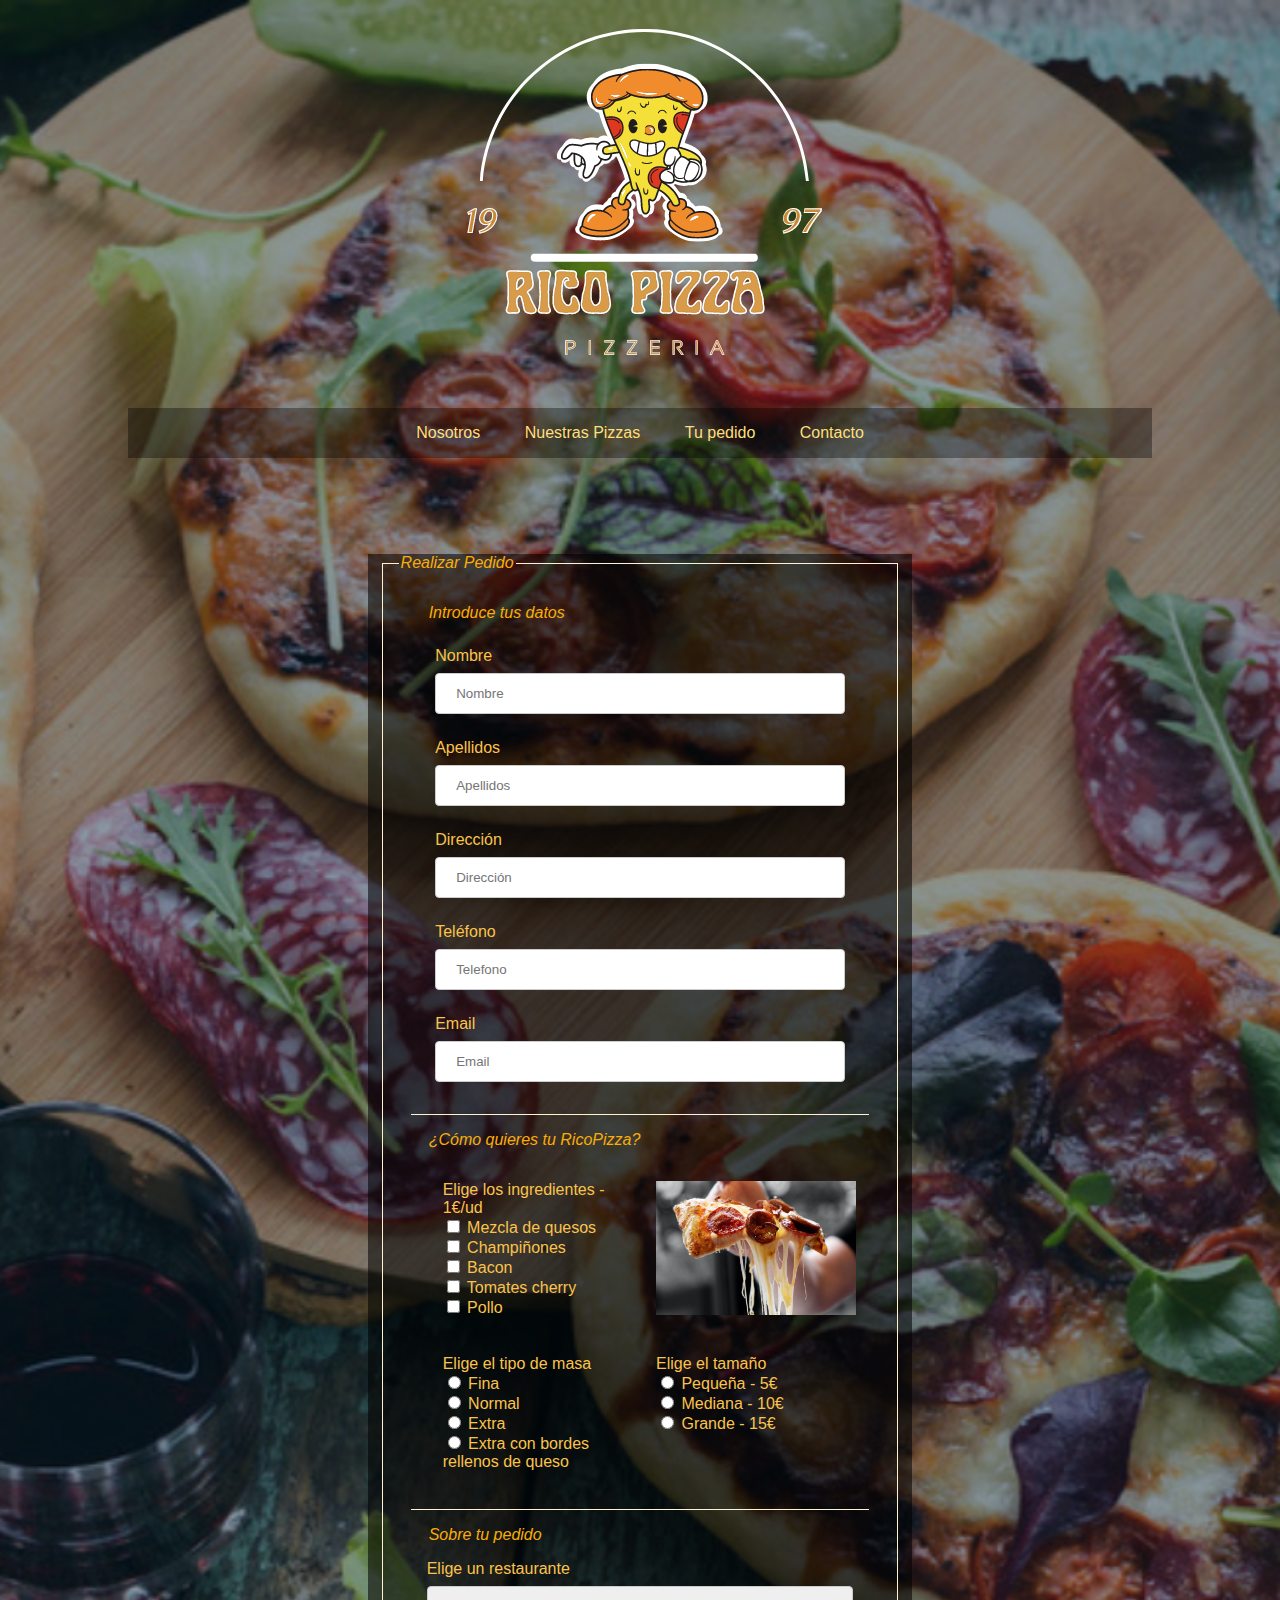
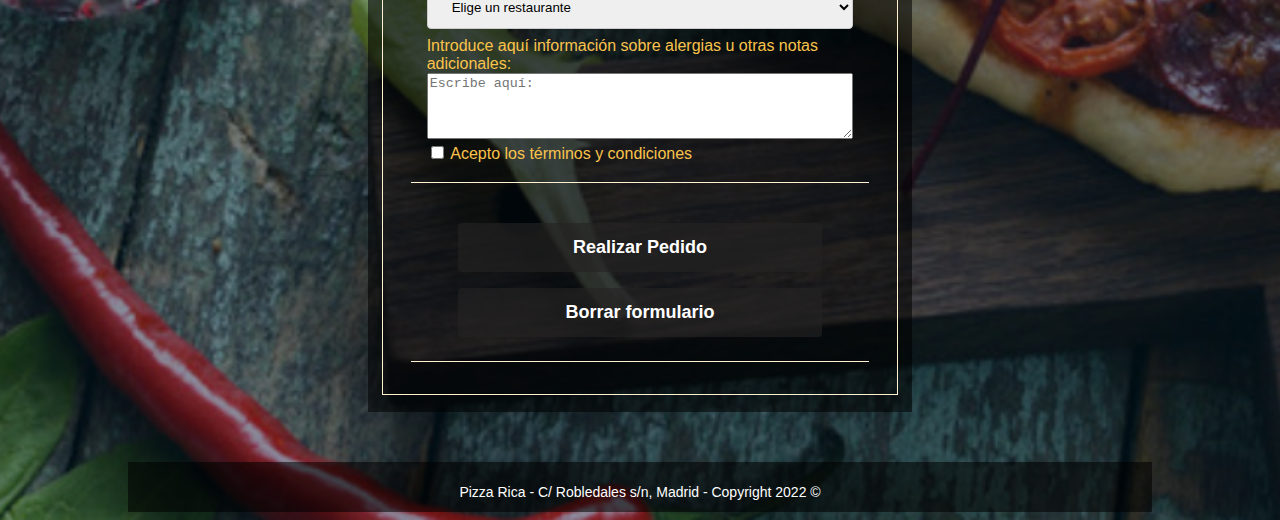
==== commit d74c258e: "Cambios definitivos y corrección del pdf" ====
--- a/Requerimiento 2/index.html
+++ b/Requerimiento 2/index.html
@@ -5,7 +5,7 @@
   <meta charset="UTF-8" />
   <meta name="viewport" content="width=device-width, initial-cale=1.0" />
   <meta http-equiv="X-UA-Compatible" content="IE=edge">
-  <link rel="icon" type="image/png" sizes="32x32" href="images/favicon-32x32.png" />
+  <link rel="icon" type="image/png" sizes="32x32" href="images/favicon.png" />
   <title>Tu Pizza</title>
   <link rel="stylesheet" href="./css/style.css" />
   <!-- Enlazamos el archivo .js donde se encontrarán las funciones de validación de la actividad-->
--- a/Requerimiento 2/css/style.css
+++ b/Requerimiento 2/css/style.css
@@ -49,14 +49,11 @@
 footer{
     background-color: rgba(0, 0, 0, 0.550);
     height: 50px;
-    /*width: 1024px;*/
     margin-top: 50px;
-    padding-top:30px ;
-    padding-bottom: 30px;
-    padding-left: 240px ;
-    padding-right: 240px;
-    text-align: center;
-}
+    padding: 0.5rem;
+    text-align: center;
+}
+
 .footer_text{
     color: white;
     font-size: 14px;  
@@ -80,6 +77,7 @@
     font-family: Arial, Helvetica, sans-serif;
     background-color:  #0000008c;
     text-align: left;
+    padding-bottom: 0.05rem;
 }
 
 
